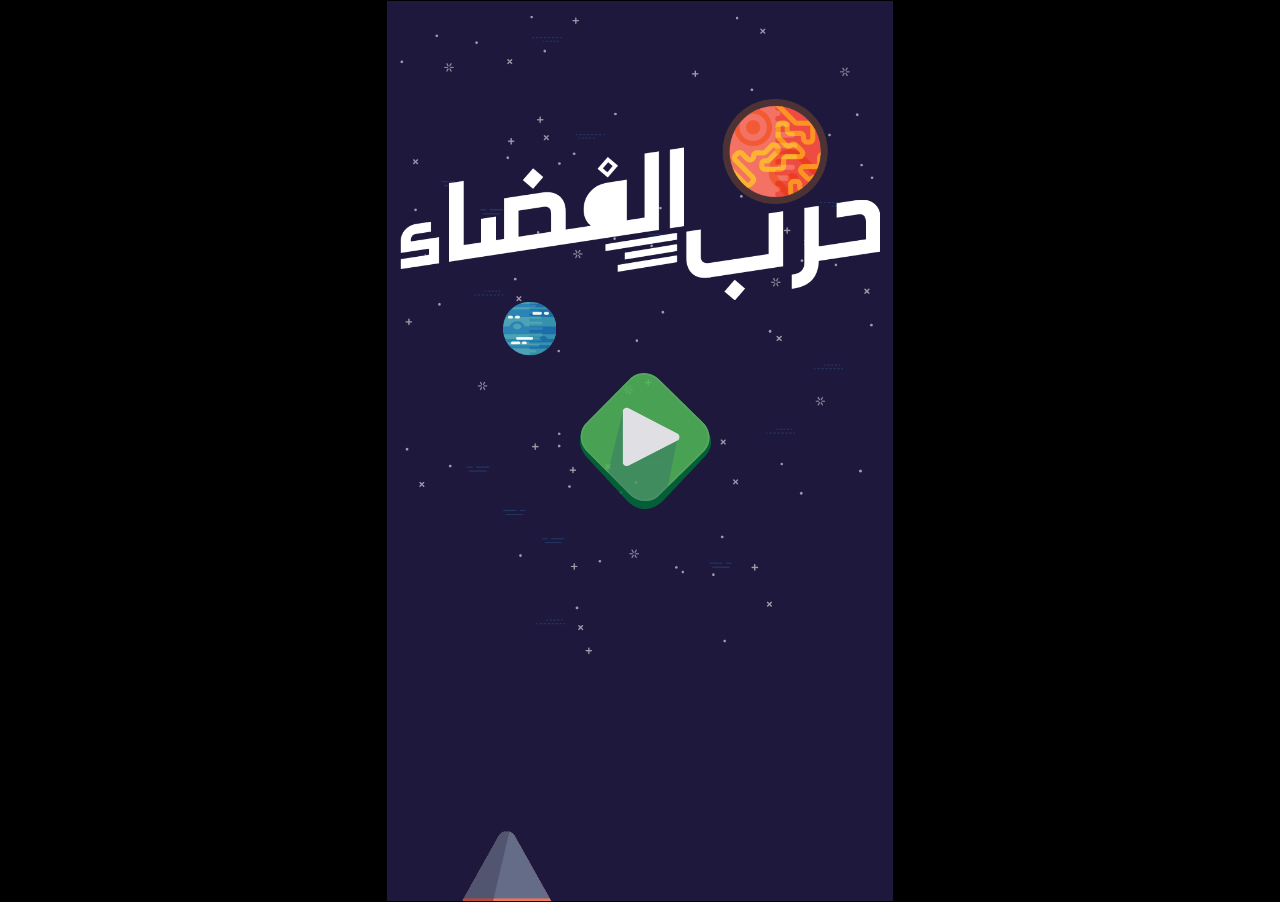
==== spaceWar_v1.3.html @ 7a2c5133 "Add files via upload" ====
<!DOCTYPE html>
<html>
  <head>
    <meta charset="utf-8">
    <meta name="viewport" content="width=device-width,
    user-scalable=no, initial-scale=1, maximum-scale=1, user-scalable=0" />
    <meta name="apple-mobile-web-app-capable" content="yes" />
    <meta name="apple-mobile-web-app-status-bar-style" content="black-translucent" />
    <title>game_v1.2</title>
    <link rel="stylesheet" type="text/css" href="css/spaceWar_v1.3.css">
    </head>
  <body>
    <div id="orientDiv"><img src="img/orient.jpg" width="104.5px" height="122.5px"/></div>
    <script src="com/bftawfik/lib/jquery-3.1.0.min.js"></script>
    <script src="com/bftawfik/lib/bezierEasing.js"></script>
    <script src="com/bftawfik/games/spaceWar/dependants.js"></script>
    <script src="com/bftawfik/games/spaceWar/spaceWar_v1.3.js"></script>
  </body>
</html>
---- css/spaceWar_v1.3.css ----
*{
  margin: 0;
  padding: 0;
  border: 0;
}
body {
  background: #000;
  overflow: hidden;
}
canvas {
  display: block;
  margin: 0 auto;
  background: #fff;
}
#orientDiv{
  position: absolute;
  top: 0px;
  left: 0px;
  width: 100%;
  height: 101%;
  background-color: black;
  display: none;
}
#orientDiv img{
  display: block;
  margin: 0px auto;
}
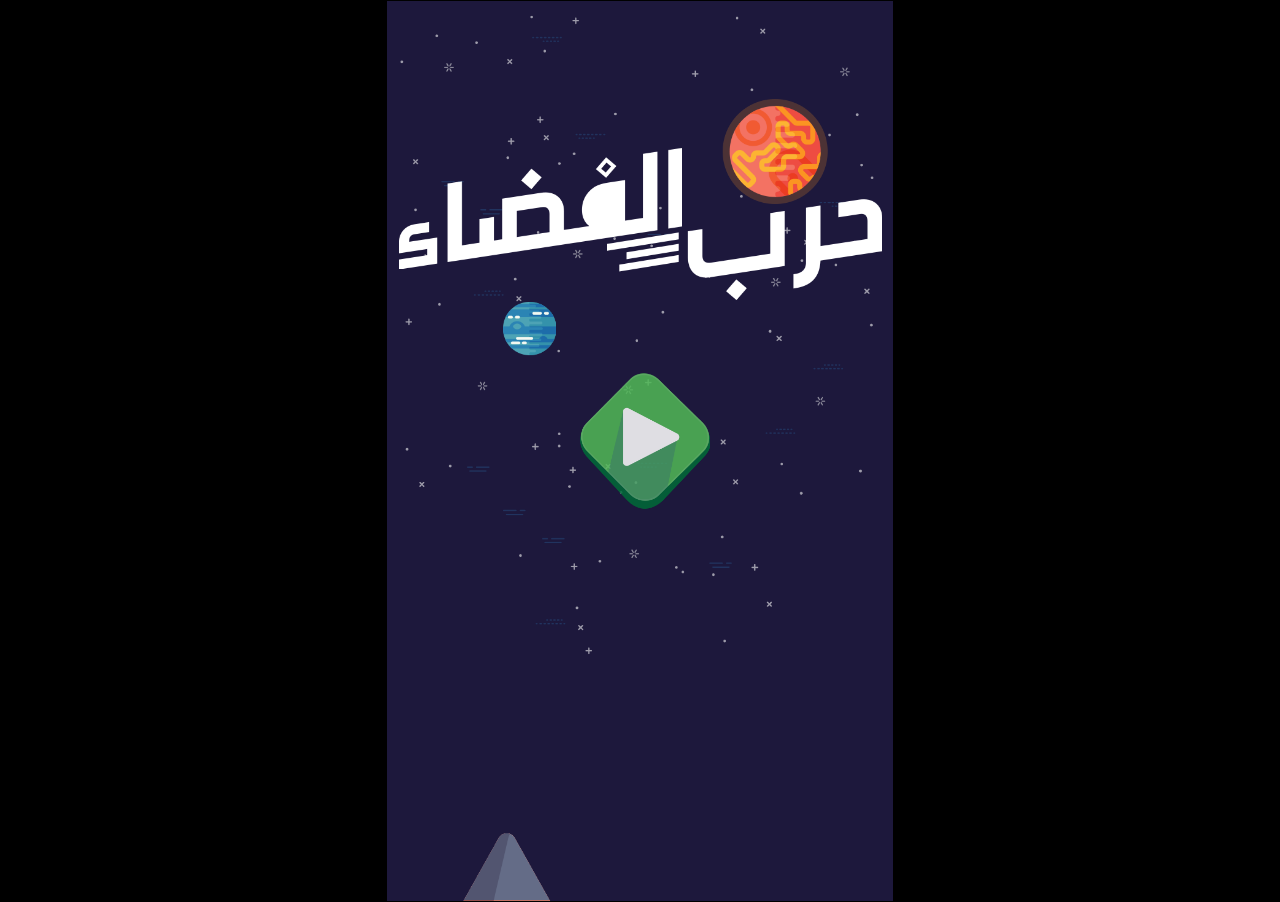
==== commit d9926f8b: "Merge 6e2cb378de3fd0e59f49f47df95dd76c7f5c128e into fcdf169e2ce8387de9dc8f7f155c118f8d067d68" ====
--- a/spaceWar_v1.3.html
+++ b/spaceWar_v1.3.html
@@ -1,6 +1,6 @@
 <!DOCTYPE html>
 <html>
-  <head>
+  <head><p></p>
     <meta charset="utf-8">
     <meta name="viewport" content="width=device-width,
     user-scalable=no, initial-scale=1, maximum-scale=1, user-scalable=0" />
